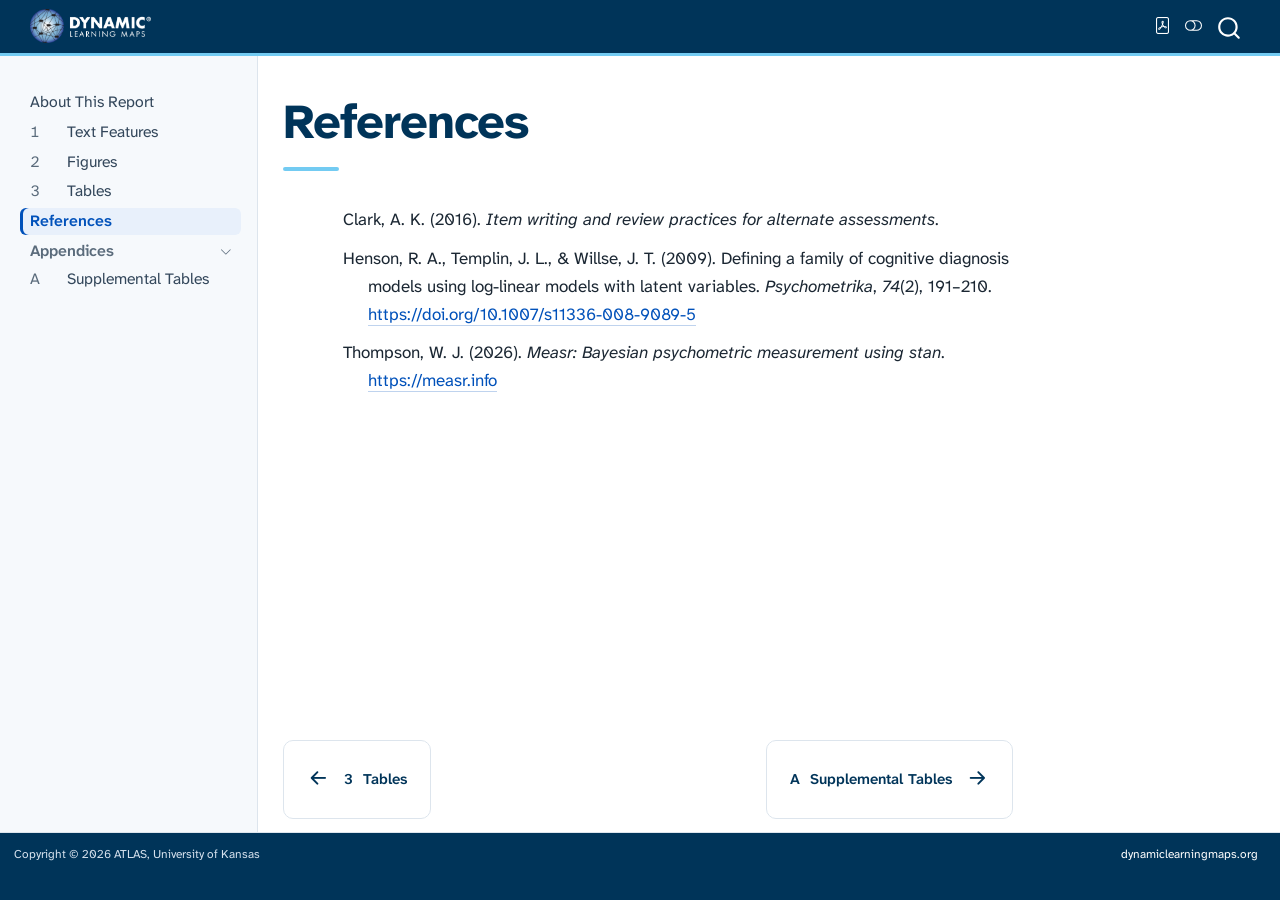
==== references.html @ d35dde50 "Built site for gh-pages" ====
<!DOCTYPE html>
<html xmlns="http://www.w3.org/1999/xhtml" lang="en-US" xml:lang="en-US"><head>

<meta charset="utf-8">
<meta name="generator" content="quarto-1.11.9">

<meta name="viewport" content="width=device-width, initial-scale=1.0, user-scalable=yes">


<title>References – Report Title</title>
<style>
/* Default styles provided by pandoc.
** See https://pandoc.org/MANUAL.html#variables-for-html for config info.
*/
span.smallcaps{font-variant: small-caps;}
div.columns{display: flex; gap: 1.5em;}
div.column{flex: auto;}
@media screen {
div.columns{gap: min(4vw, 1.5em);}
div.column{overflow-x: auto;}
}
div.hanging-indent{margin-left: 1.5em; text-indent: -1.5em;}
ul.task-list{list-style: none;}
ul.task-list li input[type="checkbox"] {
  width: 0.8em;
  margin: 0 0.8em 0.2em -1em; /* quarto-specific, see https://github.com/quarto-dev/quarto-cli/issues/4556 */ 
  vertical-align: middle;
}
/* CSS for citations */
div.csl-bib-body { }
div.csl-entry {
  clear: both;
}
.hanging-indent div.csl-entry {
  margin-left:2em;
  text-indent:-2em;
}
div.csl-left-margin {
  min-width:2em;
  float:left;
}
div.csl-right-inline {
  margin-left:2em;
  padding-left:1em;
}
div.csl-indent {
  margin-left: 2em;
}</style>


<script src="site_libs/quarto-nav/quarto-nav.js"></script>
<script src="site_libs/quarto-nav/headroom.min.js"></script>
<script src="site_libs/clipboard/clipboard.min.js"></script>
<script src="site_libs/quarto-search/autocomplete.umd.js"></script>
<script src="site_libs/quarto-search/fuse.min.js"></script>
<script src="site_libs/quarto-search/quarto-search.js"></script>
<meta name="quarto:offset" content="./">
<link href="./appendices/a-supplemental-info.html" rel="next">
<link href="./chapters/03-tables.html" rel="prev">
<link href="site_libs/quarto-contrib/quarto-project/atlas-aai/dlm-report/assets/favicon.png" rel="icon" type="image/png">
<script src="site_libs/quarto-html/quarto.js" type="module"></script>
<script src="site_libs/quarto-html/tabsets/tabsets.js" type="module"></script>
<script src="site_libs/quarto-html/scrollable-regions/scrollable-regions.js" type="module"></script>
<script src="site_libs/quarto-html/popper.min.js"></script>
<script src="site_libs/quarto-html/tippy.umd.min.js"></script>
<script src="site_libs/quarto-html/anchor.min.js"></script>
<link href="site_libs/quarto-html/tippy.css" rel="stylesheet">
<link href="site_libs/quarto-html/quarto-syntax-highlighting-c84636daebc72dab28584933245ca9c7.css" rel="stylesheet" class="quarto-color-scheme" id="quarto-text-highlighting-styles">
<link href="site_libs/quarto-html/quarto-syntax-highlighting-dark-25cd2dbe08efda6219c34eb1ef6c8f4e.css" rel="stylesheet" class="quarto-color-scheme quarto-color-alternate" id="quarto-text-highlighting-styles">
<link href="site_libs/quarto-html/quarto-syntax-highlighting-c84636daebc72dab28584933245ca9c7.css" rel="stylesheet" class="quarto-color-scheme-extra" id="quarto-text-highlighting-styles">
<script src="site_libs/bootstrap/bootstrap.min.js"></script>
<link href="site_libs/bootstrap/bootstrap-icons.css" rel="stylesheet">
<link href="site_libs/bootstrap/bootstrap-091a1f09e05f1750660d98b8151bc83d.min.css" rel="stylesheet" append-hash="true" class="quarto-color-scheme" id="quarto-bootstrap" data-mode="light">
<link href="site_libs/bootstrap/bootstrap-dark-3df6d2d046d16c4f68027968cc9288ca.min.css" rel="stylesheet" append-hash="true" class="quarto-color-scheme quarto-color-alternate" id="quarto-bootstrap" data-mode="dark">
<link href="site_libs/bootstrap/bootstrap-091a1f09e05f1750660d98b8151bc83d.min.css" rel="stylesheet" append-hash="true" class="quarto-color-scheme-extra" id="quarto-bootstrap" data-mode="light">
<link href="site_libs/quarto-contrib/dlm-report-0.1.0/dlm-assets.css" rel="stylesheet">
<script id="quarto-search-options" type="application/json">{
  "location": "navbar",
  "copy-button": false,
  "collapse-after": 3,
  "panel-placement": "end",
  "type": "overlay",
  "limit": 50,
  "keyboard-shortcut": [
    "f",
    "/",
    "s"
  ],
  "show-item-context": false,
  "language": {
    "search-no-results-text": "No results",
    "search-matching-documents-text": "matching documents",
    "search-copy-link-title": "Copy link to search",
    "search-hide-matches-text": "Hide additional matches",
    "search-more-match-text": "more match in this document",
    "search-more-matches-text": "more matches in this document",
    "search-clear-button-title": "Clear",
    "search-text-placeholder": "",
    "search-detached-cancel-button-title": "Cancel",
    "search-submit-button-title": "Submit",
    "search-label": "Search"
  }
}</script>
<style>html{ scroll-behavior: smooth; }</style>


</head>

<body class="nav-sidebar docked nav-fixed quarto-light"><a id="quarto-skip-link" class="visually-hidden-focusable" href="#quarto-document-content">Skip to main content</a><script id="quarto-html-before-body" type="application/javascript">
    const toggleBodyColorMode = (bsSheetEl) => {
      const mode = bsSheetEl.getAttribute("data-mode");
      const bodyEl = window.document.querySelector("body");
      if (mode === "dark") {
        bodyEl.classList.add("quarto-dark");
        bodyEl.classList.remove("quarto-light");
      } else {
        bodyEl.classList.add("quarto-light");
        bodyEl.classList.remove("quarto-dark");
      }
    }
    const toggleBodyColorPrimary = () => {
      const bsSheetEl = window.document.querySelector("link#quarto-bootstrap:not([rel=disabled-stylesheet])");
      if (bsSheetEl) {
        toggleBodyColorMode(bsSheetEl);
      }
    }
    const setColorSchemeToggle = (alternate) => {
      const toggles = window.document.querySelectorAll('.quarto-color-scheme-toggle');
      for (let i=0; i < toggles.length; i++) {
        const toggle = toggles[i];
        if (toggle) {
          toggle.setAttribute("aria-checked", alternate ? "true" : "false");
          if (alternate) {
            toggle.classList.add("alternate");
          } else {
            toggle.classList.remove("alternate");
          }
        }
      }
    };
    const toggleColorMode = (alternate) => {
      // Switch the stylesheets
      const primaryStylesheets = window.document.querySelectorAll('link.quarto-color-scheme:not(.quarto-color-alternate)');
      const alternateStylesheets = window.document.querySelectorAll('link.quarto-color-scheme.quarto-color-alternate');
      manageTransitions('#quarto-margin-sidebar .nav-link', false);
      if (alternate) {
        // note: dark is layered on light, we don't disable primary!
        enableStylesheet(alternateStylesheets);
        for (const sheetNode of alternateStylesheets) {
          if (sheetNode.id === "quarto-bootstrap") {
            toggleBodyColorMode(sheetNode);
          }
        }
      } else {
        disableStylesheet(alternateStylesheets);
        enableStylesheet(primaryStylesheets)
        toggleBodyColorPrimary();
      }
      manageTransitions('#quarto-margin-sidebar .nav-link', true);
      // Switch the toggles
      setColorSchemeToggle(alternate)
    }
    // Hack to workaround the fact that safari doesn't
    // properly recolor the scrollbar when toggling (#1455).
    // Not run on load: stylesheets are set before first paint there, and
    // scrolling would undo the scroll to a URL fragment (#14973).
    // The one pixel nudge keeps the reader where they were.
    const refreshSafariScrollbar = () => {
      if (navigator.userAgent.indexOf('Safari') > 0 && navigator.userAgent.indexOf('Chrome') == -1) {
        manageTransitions("body", false);
        const scrollY = window.scrollY;
        window.scrollTo(0, scrollY > 0 ? scrollY - 1 : 1);
        setTimeout(() => {
          window.scrollTo(0, scrollY);
          manageTransitions("body", true);
        }, 40);
      }
    }
    const disableStylesheet = (stylesheets) => {
      for (let i=0; i < stylesheets.length; i++) {
        const stylesheet = stylesheets[i];
        stylesheet.rel = 'disabled-stylesheet';
      }
    }
    const enableStylesheet = (stylesheets) => {
      for (let i=0; i < stylesheets.length; i++) {
        const stylesheet = stylesheets[i];
        if(stylesheet.rel !== 'stylesheet') { // for Chrome, which will still FOUC without this check
          stylesheet.rel = 'stylesheet';
        }
      }
    }
    const manageTransitions = (selector, allowTransitions) => {
      const els = window.document.querySelectorAll(selector);
      for (let i=0; i < els.length; i++) {
        const el = els[i];
        if (allowTransitions) {
          el.classList.remove('notransition');
        } else {
          el.classList.add('notransition');
        }
      }
    }
    const isFileUrl = () => {
      return window.location.protocol === 'file:';
    }
    const hasAlternateSentinel = () => {
      let styleSentinel = getColorSchemeSentinel();
      if (styleSentinel !== null) {
        return styleSentinel === "alternate";
      } else {
        return false;
      }
    }
    const setStyleSentinel = (alternate) => {
      const value = alternate ? "alternate" : "default";
      if (!isFileUrl()) {
        window.localStorage.setItem("quarto-color-scheme", value);
      } else {
        localAlternateSentinel = value;
      }
    }
    const getColorSchemeSentinel = () => {
      if (!isFileUrl()) {
        const storageValue = window.localStorage.getItem("quarto-color-scheme");
        return storageValue != null ? storageValue : localAlternateSentinel;
      } else {
        return localAlternateSentinel;
      }
    }
    const toggleGiscusIfUsed = (isAlternate, darkModeDefault) => {
      const baseTheme = document.querySelector('#giscus-base-theme')?.value ?? 'light';
      const alternateTheme = document.querySelector('#giscus-alt-theme')?.value ?? 'dark';
      let newTheme = '';
      if(authorPrefersDark) {
        newTheme = isAlternate ? baseTheme : alternateTheme;
      } else {
        newTheme = isAlternate ? alternateTheme : baseTheme;
      }
      const changeGiscusTheme = () => {
        // From: https://github.com/giscus/giscus/issues/336
        const sendMessage = (message) => {
          const iframe = document.querySelector('iframe.giscus-frame');
          if (!iframe) return;
          iframe.contentWindow.postMessage({ giscus: message }, 'https://giscus.app');
        }
        sendMessage({
          setConfig: {
            theme: newTheme
          }
        });
      }
      const isGiscussLoaded = window.document.querySelector('iframe.giscus-frame') !== null;
      if (isGiscussLoaded) {
        changeGiscusTheme();
      }
    };
    const authorPrefersDark = false;
    const darkModeDefault = authorPrefersDark;
      document.querySelector('link#quarto-text-highlighting-styles.quarto-color-scheme-extra').rel = 'disabled-stylesheet';
      document.querySelector('link#quarto-bootstrap.quarto-color-scheme-extra').rel = 'disabled-stylesheet';
    let localAlternateSentinel = darkModeDefault ? 'alternate' : 'default';
    // Dark / light mode switch
    window.quartoToggleColorScheme = () => {
      // Read the current dark / light value
      let toAlternate = !hasAlternateSentinel();
      toggleColorMode(toAlternate);
      refreshSafariScrollbar();
      setStyleSentinel(toAlternate);
      toggleGiscusIfUsed(toAlternate, darkModeDefault);
      window.dispatchEvent(new Event('resize'));
    };
    // Switch to dark mode if need be
    if (hasAlternateSentinel()) {
      toggleColorMode(true);
    } else {
      toggleColorMode(false);
    }
  </script>

<div id="quarto-search-results"></div>
  <header id="quarto-header" class="headroom fixed-top">
    <nav class="navbar navbar-expand-lg " data-bs-theme="dark" aria-label="Site">
      <div class="navbar-container container-fluid">
      <div class="navbar-brand-container mx-auto">
    <a href="./index.html" class="navbar-brand navbar-brand-logo">
    <img src="site_libs/quarto-contrib/quarto-project/atlas-aai/dlm-report/assets/dlm-logo-white.png" alt="Dynamic Learning Maps" class="navbar-logo light-content">
    <img src="site_libs/quarto-contrib/quarto-project/atlas-aai/dlm-report/assets/dlm-logo-white.png" alt="Dynamic Learning Maps" class="navbar-logo dark-content">
    </a>
  </div>
        <div class="quarto-navbar-tools tools-end">
    <a href="./example-manual.pdf" title="Download PDF" class="quarto-navigation-tool px-1" aria-label="Download PDF"><i class="bi bi-file-pdf"></i></a>
  <button type="button" role="switch" aria-checked="false" class="quarto-color-scheme-toggle quarto-navigation-tool  px-1" onclick="window.quartoToggleColorScheme(); return false;" title="Toggle dark mode" aria-label="Toggle dark mode"><i class="bi"></i></button>
</div>
          <div id="quarto-search" class="" title="Search"></div>
      </div> <!-- /container-fluid -->
    </nav>
  <nav class="quarto-secondary-nav" aria-label="Toolbar">
    <div class="container-fluid d-flex">
      <button type="button" class="quarto-btn-toggle btn" data-bs-toggle="collapse" role="button" data-bs-target=".quarto-sidebar-collapse-item" aria-controls="quarto-sidebar" aria-expanded="false" aria-label="Toggle sidebar navigation" onclick="if (window.quartoToggleHeadroom) { window.quartoToggleHeadroom(); }">
        <i class="bi bi-layout-text-sidebar-reverse"></i>
      </button>
        <nav class="quarto-page-breadcrumbs" aria-label="Breadcrumbs"><ol class="breadcrumb"><li class="breadcrumb-item"><a href="./references.html">References</a></li></ol></nav>
        <a class="flex-grow-1" data-bs-toggle="collapse" data-bs-target=".quarto-sidebar-collapse-item" onclick="if (window.quartoToggleHeadroom) { window.quartoToggleHeadroom(); }">      
        </a>
    </div>
  </nav>
</header>
<!-- content -->
<div id="quarto-content" class="quarto-container page-columns page-rows-contents page-layout-article page-navbar">
<!-- sidebar -->
  <nav id="quarto-sidebar" class="sidebar collapse collapse-horizontal quarto-sidebar-collapse-item sidebar-navigation docked overflow-auto" aria-label="Section">
    <div class="sidebar-menu-container"> 
    <ul class="list-unstyled mt-1">
        <li class="sidebar-item">
  <div class="sidebar-item-container"> 
  <a href="./index.html" class="sidebar-item-text sidebar-link">
 <span class="menu-text">About This Report</span></a>
  </div>
</li>
        <li class="sidebar-item">
  <div class="sidebar-item-container"> 
  <a href="./chapters/01-text-features.html" class="sidebar-item-text sidebar-link">
 <span class="menu-text"><span class="chapter-number">1</span>&nbsp; <span class="chapter-title">Text Features</span></span></a>
  </div>
</li>
        <li class="sidebar-item">
  <div class="sidebar-item-container"> 
  <a href="./chapters/02-figures.html" class="sidebar-item-text sidebar-link">
 <span class="menu-text"><span class="chapter-number">2</span>&nbsp; <span class="chapter-title">Figures</span></span></a>
  </div>
</li>
        <li class="sidebar-item">
  <div class="sidebar-item-container"> 
  <a href="./chapters/03-tables.html" class="sidebar-item-text sidebar-link">
 <span class="menu-text"><span class="chapter-number">3</span>&nbsp; <span class="chapter-title">Tables</span></span></a>
  </div>
</li>
        <li class="sidebar-item">
  <div class="sidebar-item-container"> 
  <a href="./references.html" class="sidebar-item-text sidebar-link active">
 <span class="menu-text">References</span></a>
  </div>
</li>
        <li class="sidebar-item sidebar-item-section">
      <div class="sidebar-item-container"> 
            <button type="button" class="sidebar-item-text sidebar-item-toggle sidebar-link text-start" data-bs-toggle="collapse" data-bs-target="#quarto-sidebar-section-1" aria-controls="quarto-sidebar-section-1" aria-expanded="true">
 <span class="menu-text" id="quarto-sidebar-section-1-label">Appendices</span><i class="bi bi-chevron-right" aria-hidden="true"></i></button>
      </div>
      <ul id="quarto-sidebar-section-1" aria-labelledby="quarto-sidebar-section-1-label" class="collapse list-unstyled sidebar-section depth1 show">  
          <li class="sidebar-item">
  <div class="sidebar-item-container"> 
  <a href="./appendices/a-supplemental-info.html" class="sidebar-item-text sidebar-link">
 <span class="menu-text"><span class="chapter-number">A</span>&nbsp; <span class="chapter-title">Supplemental Tables</span></span></a>
  </div>
</li>
      </ul>
  </li>
    </ul>
    </div>
</nav>
<div id="quarto-sidebar-glass" class="quarto-sidebar-collapse-item" data-bs-toggle="collapse" data-bs-target=".quarto-sidebar-collapse-item"></div>
<!-- margin-sidebar -->
    <div id="quarto-margin-sidebar" class="sidebar margin-sidebar zindex-bottom">
        
    </div>
<!-- main -->
<main class="content" id="quarto-document-content" tabindex="-1">


<header id="title-block-header" class="quarto-title-block default">
<div class="quarto-title">
<h1 class="title">References</h1>
</div>



<div class="quarto-title-meta">

    
  
    
  </div>
  


</header>



<div id="refs" class="references csl-bib-body hanging-indent" data-entry-spacing="0" data-line-spacing="2" role="list">
<div id="ref-clark2016" class="csl-entry" role="listitem">
Clark, A. K. (2016). <em>Item writing and review practices for alternate
assessments</em>.
</div>
<div id="ref-henson2009" class="csl-entry" role="listitem">
Henson, R. A., Templin, J. L., &amp; Willse, J. T. (2009). Defining a
family of cognitive diagnosis models using log-linear models with latent
variables. <em>Psychometrika</em>, <em>74</em>(2), 191–210. <a href="https://doi.org/10.1007/s11336-008-9089-5">https://doi.org/10.1007/s11336-008-9089-5</a>
</div>
<div id="ref-measr" class="csl-entry" role="listitem">
Thompson, W. J. (2026). <em>Measr: Bayesian psychometric measurement
using stan</em>. <a href="https://measr.info">https://measr.info</a>
</div>
</div>



</main> <!-- /main -->
<script id="quarto-html-after-body" type="application/javascript">
  window.document.addEventListener("DOMContentLoaded", function (event) {
    // Ensure there is a toggle, if there isn't float one in the top right
    if (window.document.querySelector('.quarto-color-scheme-toggle') === null) {
      const toggle = window.document.createElement('button');
      toggle.type = "button";
      toggle.setAttribute("role", "switch");
      toggle.setAttribute("aria-checked", "false");
      toggle.classList.add('top-right');
      toggle.classList.add('quarto-color-scheme-toggle');
      toggle.setAttribute("aria-label", "Toggle dark mode");
      toggle.onclick = function() { try { window.quartoToggleColorScheme(); } catch {} return false; };
      const i = window.document.createElement("i");
      i.classList.add('bi');
      toggle.appendChild(i);
      // Put the toggle in a landmark of its own, so that landmark navigation
      // can reach it.
      //
      // The container is always a fresh direct child of body, and the toggle is
      // never moved into page furniture that the theme or the author controls.
      // The toggle is positioned against the page, so any ancestor that
      // establishes a containing block captures it: a positioned element or a
      // grid for position: absolute, and transform, filter, will-change or
      // contain for position: fixed. A direct child of body has none of these
      // to inherit, and the shift when one appears is silent and visual.
      //
      // ARIA says a document should have at most one banner, and axe reports a
      // duplicate whether or not the banners carry distinct labels. So use a
      // header when the page has no banner yet, and a named region otherwise.
      //
      // A header is a banner wherever it sits, unless it is inside sectioning
      // content, so this cannot just look at the children of body: a custom
      // page layout wraps the title block header in a plain div. An explicit
      // role="banner" always counts.
      const sectioning = 'article, aside, main, nav, section, [role="article"], [role="complementary"], [role="main"], [role="navigation"], [role="region"]';
      const hasBanner = Array.from(
        window.document.querySelectorAll('header:not([role]), [role="banner"]')
      ).some(function(el) {
        return el.hasAttribute("role") || el.closest(sectioning) === null;
      });
      const container = window.document.createElement(hasBanner ? "div" : "header");
      if (hasBanner) {
        container.setAttribute("role", "region");
        container.setAttribute("aria-label", "Toggle dark mode");
      }
      container.classList.add('quarto-color-scheme-toggle-container');
      container.appendChild(toggle);
      window.document.body.appendChild(container);
    }
    setColorSchemeToggle(hasAlternateSentinel())
    const icon = "";
    const anchorJS = new window.AnchorJS();
    anchorJS.options = {
      placement: 'right',
      icon: icon
    };
    anchorJS.add('.anchored');
    const isCodeAnnotation = (el) => {
      for (const clz of el.classList) {
        if (clz.startsWith('code-annotation-')) {                     
          return true;
        }
      }
      return false;
    }
    const onCopySuccess = function(e) {
      // button target
      const button = e.trigger;
      // don't keep focus
      button.blur();
      // flash "checked"
      button.classList.add('code-copy-button-checked');
      var currentTitle = button.getAttribute("title");
      button.setAttribute("title", "Copied!");
      let tooltip;
      if (window.bootstrap) {
        button.setAttribute("data-bs-toggle", "tooltip");
        button.setAttribute("data-bs-placement", "left");
        button.setAttribute("data-bs-title", "Copied!");
        tooltip = new bootstrap.Tooltip(button, 
          { trigger: "manual", 
            customClass: "code-copy-button-tooltip",
            offset: [0, -8]});
        tooltip.show();    
      }
      setTimeout(function() {
        if (tooltip) {
          tooltip.hide();
          button.removeAttribute("data-bs-title");
          button.removeAttribute("data-bs-toggle");
          button.removeAttribute("data-bs-placement");
        }
        button.setAttribute("title", currentTitle);
        button.classList.remove('code-copy-button-checked');
      }, 1000);
      // clear code selection
      e.clearSelection();
    }
    const getTextToCopy = function(trigger) {
      const outerScaffold = trigger.parentElement.cloneNode(true);
      const codeEl = outerScaffold.querySelector('code');
      for (const childEl of codeEl.children) {
        if (isCodeAnnotation(childEl)) {
          childEl.remove();
        }
      }
      return codeEl.innerText;
    }
    const clipboard = new window.ClipboardJS('.code-copy-button:not([data-in-quarto-modal])', {
      text: getTextToCopy
    });
    clipboard.on('success', onCopySuccess);
    if (window.document.getElementById('quarto-embedded-source-code-modal')) {
      const clipboardModal = new window.ClipboardJS('.code-copy-button[data-in-quarto-modal]', {
        text: getTextToCopy,
        container: window.document.getElementById('quarto-embedded-source-code-modal')
      });
      clipboardModal.on('success', onCopySuccess);
    }
      var localhostRegex = new RegExp(/^(?:http|https):\/\/localhost\:?[0-9]*\//);
      var mailtoRegex = new RegExp(/^mailto:/);
        var filterRegex = new RegExp("https:\/\/example-dlm-report\.atlas-aai\.github\.io");
      const newWindowLabel = "(opens in a new tab)";
      const newWindowNoteId = "quarto-ext-newwindow-label";
      // Links reference one hidden label through aria-describedby, so the
      // announcement never changes their accessible name.
      var describeNewWindow = (link) => {
        if (!window.document.getElementById(newWindowNoteId)) {
          var newWindowNote = window.document.createElement("span");
          newWindowNote.id = newWindowNoteId;
          newWindowNote.hidden = true;
          newWindowNote.textContent = newWindowLabel;
          window.document.body.appendChild(newWindowNote);
        }
        var describedBy = (link.getAttribute("aria-describedby") || "").split(/\s+/).filter(Boolean);
        if (!describedBy.includes(newWindowNoteId)) {
          describedBy.push(newWindowNoteId);
          link.setAttribute("aria-describedby", describedBy.join(" "));
        }
      }
      var isInternal = (href) => {
          return filterRegex.test(href) || localhostRegex.test(href) || mailtoRegex.test(href);
      }
      // Inspect non-navigation links and adorn them if external
      window.quartoDecorateExternalLinks = function (root) {
     var links = (root || window.document).querySelectorAll('a[href]:not(.nav-link):not(.navbar-brand):not(.toc-action):not(.sidebar-link):not(.sidebar-item-toggle):not(.pagination-link):not(.no-external):not([aria-hidden]):not(.dropdown-item):not(.quarto-navigation-tool):not(.about-link)');
      for (var i=0; i<links.length; i++) {
        const link = links[i];
        if (!isInternal(link.href)) {
          // undo the damage that might have been done by quarto-nav.js in the case of
          // links that we want to consider external
          if (link.dataset.originalHref !== undefined) {
            link.href = link.dataset.originalHref;
          }
            // target, if specified
            link.setAttribute("target", "_blank");
            if (link.getAttribute("rel") === null) {
              link.setAttribute("rel", "noopener");
            }
            describeNewWindow(link);
          if (!link.classList.contains('no-external-icon')) {
          }
        }
      }
      };
      window.quartoDecorateExternalLinks(window.document);
    // Esc closes the popup (WCAG 1.4.13) and focus leaving both trigger and
    // popup closes it (WCAG 2.4.11); tippy handles neither for interactive popups.
    const hideOnEscAndFocusOut = {
      name: 'hideOnEscAndFocusOut',
      defaultValue: true,
      fn(instance) {
        const dismiss = () => {
          // A show scheduled by the trigger delay would otherwise reopen it
          instance.clearDelayTimeouts();
          instance.hide();
        };
        const onKeyDown = (event) => {
          if (event.key !== 'Escape') {
            return;
          }
          // Keep Esc from also reaching page handlers (e.g. reveal.js overview),
          // except an open reveal.js slide menu, which Esc should close too.
          // The menu handles keys only when its keyboard option is on.
          const menuHandlesEsc = window.Reveal?.getPlugin?.('menu')?.isOpen() &&
            window.Reveal.getConfig().menu?.keyboard !== false;
          if (!menuHandlesEsc) {
            event.stopPropagation();
          }
          if (instance.popper.contains(window.document.activeElement)) {
            // Disabled while refocusing so the focus trigger does not reopen it
            instance.disable();
            instance.reference.focus();
            instance.enable();
          }
          dismiss();
        };
        const onFocusOut = (event) => {
          const target = event.relatedTarget;
          if (target && !instance.reference.contains(target) &&
              !instance.popper.contains(target)) {
            dismiss();
          }
        };
        // On the trigger too: a click trigger (code-annotations: select) has no
        // blur handling. Attached for the instance's lifetime so leaving the
        // trigger also cancels a show still pending on the trigger delay.
        instance.reference.addEventListener('focusout', onFocusOut);
        return {
          onShow() {
            window.document.addEventListener('keydown', onKeyDown, true);
            instance.popper.addEventListener('focusout', onFocusOut);
          },
          onHide() {
            window.document.removeEventListener('keydown', onKeyDown, true);
            instance.popper.removeEventListener('focusout', onFocusOut);
          },
          onDestroy() {
            instance.reference.removeEventListener('focusout', onFocusOut);
          },
        };
      },
    };
    function tippyHover(el, contentFn, onTriggerFn, onUntriggerFn) {
      const config = {
        allowHTML: true,
        maxWidth: 500,
        delay: 100,
        arrow: false,
        appendTo: function(el) {
            return el.parentElement;
        },
        interactive: true,
        interactiveBorder: 10,
        theme: 'quarto',
        placement: 'bottom-start',
        plugins: [hideOnEscAndFocusOut],
      };
      if (contentFn) {
        config.content = contentFn;
      }
      if (onTriggerFn) {
        config.onTrigger = onTriggerFn;
      }
      if (onUntriggerFn) {
        config.onUntrigger = onUntriggerFn;
      }
      window.tippy(el, config); 
    }
    const noterefs = window.document.querySelectorAll('a[role="doc-noteref"]');
    for (var i=0; i<noterefs.length; i++) {
      const ref = noterefs[i];
      tippyHover(ref, function() {
        // use id or data attribute instead here
        let href = ref.getAttribute('data-footnote-href') || ref.getAttribute('href');
        try { href = new URL(href).hash; } catch {}
        const id = href.replace(/^#\/?/, "");
        const note = window.document.getElementById(id);
        if (note) {
          return note.innerHTML;
        } else {
          return "";
        }
      });
    }
    const xrefs = window.document.querySelectorAll('a.quarto-xref');
    const processXRef = (id, note) => {
      // Strip column container classes
      const stripColumnClz = (el) => {
        el.classList.remove("page-full", "page-columns");
        if (el.children) {
          for (const child of el.children) {
            stripColumnClz(child);
          }
        }
      }
      stripColumnClz(note)
      if (id === null || id.startsWith('sec-')) {
        // Special case sections, only their first couple elements
        const container = document.createElement("div");
        if (note.children && note.children.length > 2) {
          container.appendChild(note.children[0].cloneNode(true));
          for (let i = 1; i < note.children.length; i++) {
            const child = note.children[i];
            if (child.tagName === "P" && child.innerText === "") {
              continue;
            } else {
              container.appendChild(child.cloneNode(true));
              break;
            }
          }
          if (window.Quarto?.typesetMath) {
            window.Quarto.typesetMath(container);
          }
          return container.innerHTML
        } else {
          if (window.Quarto?.typesetMath) {
            window.Quarto.typesetMath(note);
          }
          return note.innerHTML;
        }
      } else {
        // Remove any anchor links if they are present
        const anchorLink = note.querySelector('a.anchorjs-link');
        if (anchorLink) {
          anchorLink.remove();
        }
        if (window.Quarto?.typesetMath) {
          window.Quarto.typesetMath(note);
        }
        if (note.classList.contains("callout")) {
          return note.outerHTML;
        } else {
          return note.innerHTML;
        }
      }
    }
    for (var i=0; i<xrefs.length; i++) {
      const xref = xrefs[i];
      tippyHover(xref, undefined, function(instance) {
        instance.disable();
        let url = xref.getAttribute('href');
        let hash = undefined; 
        if (url.startsWith('#')) {
          hash = url;
        } else {
          try { hash = new URL(url).hash; } catch {}
        }
        if (hash) {
          const id = hash.replace(/^#\/?/, "");
          const note = window.document.getElementById(id);
          if (note !== null) {
            try {
              const html = processXRef(id, note.cloneNode(true));
              instance.setContent(html);
            } finally {
              instance.enable();
              instance.show();
            }
          } else {
            // See if we can fetch this
            fetch(url.split('#')[0])
            .then(res => res.text())
            .then(html => {
              const parser = new DOMParser();
              const htmlDoc = parser.parseFromString(html, "text/html");
              const note = htmlDoc.getElementById(id);
              if (note !== null) {
                const html = processXRef(id, note);
                instance.setContent(html);
              } 
            }).finally(() => {
              instance.enable();
              instance.show();
            });
          }
        } else {
          // See if we can fetch a full url (with no hash to target)
          // This is a special case and we should probably do some content thinning / targeting
          fetch(url)
          .then(res => res.text())
          .then(html => {
            const parser = new DOMParser();
            const htmlDoc = parser.parseFromString(html, "text/html");
            const note = htmlDoc.querySelector('main.content');
            if (note !== null) {
              // This should only happen for chapter cross references
              // (since there is no id in the URL)
              // remove the first header
              if (note.children.length > 0 && note.children[0].tagName === "HEADER") {
                note.children[0].remove();
              }
              const html = processXRef(null, note);
              instance.setContent(html);
            } 
          }).finally(() => {
            instance.enable();
            instance.show();
          });
        }
      }, function(instance) {
      });
    }
        let selectedAnnoteEl;
        const selectorForAnnotation = ( cell, annotation) => {
          let cellAttr = 'data-code-cell="' + cell + '"';
          let lineAttr = 'data-code-annotation="' +  annotation + '"';
          const selector = 'span[' + cellAttr + '][' + lineAttr + ']';
          return selector;
        }
        const selectCodeLines = (annoteEl) => {
          const doc = window.document;
          const targetCell = annoteEl.getAttribute("data-target-cell");
          const targetAnnotation = annoteEl.getAttribute("data-target-annotation");
          const annoteSpan = window.document.querySelector(selectorForAnnotation(targetCell, targetAnnotation));
          const lines = annoteSpan.getAttribute("data-code-lines").split(",");
          const lineIds = lines.map((line) => {
            return targetCell + "-" + line;
          })
          // Each band is positioned against its own containing block, which is
          // not the offsetParent of the lines, so place it from client rects.
          const placeBand = (band, firstEl, lastEl, codeBlock) => {
            const container = band.offsetParent;
            if (container === null) {
              return;
            }
            const containerRect = container.getBoundingClientRect();
            // Reveal.js scales slides with a transform, so convert client
            // pixels back to the CSS pixels of the container.
            const scale = containerRect.height / container.offsetHeight || 1;
            const firstRect = firstEl.getBoundingClientRect();
            const lastRect = lastEl.getBoundingClientRect();
            const top = (firstRect.top - containerRect.top) / scale - container.clientTop + container.scrollTop;
            const height = (lastRect.bottom - firstRect.top) / scale;
            band.style.top = top - 2 + "px";
            band.style.height = height + 4 + "px";
            if (codeBlock) {
              // Without the copy button wrapper, the containing block is wider
              // than the code block, so span the code block explicitly.
              const blockRect = codeBlock.getBoundingClientRect();
              band.style.left = (blockRect.left - containerRect.left) / scale - container.clientLeft + container.scrollLeft + "px";
              band.style.width = blockRect.width / scale + "px";
            }
          };
          if (lineIds.length > 0) {
            const el = window.document.getElementById(lineIds[0]);
            const lastEl = window.document.getElementById(lineIds[lineIds.length - 1]);
            const parent = el.parentElement.parentElement;
            // cook up a div (if necessary) and position it
            let div = window.document.getElementById("code-annotation-line-highlight");
            if (div === null) {
              div = window.document.createElement("div");
              div.setAttribute("id", "code-annotation-line-highlight");
              div.style.position = 'absolute';
              parent.appendChild(div);
            }
            placeBand(div, el, lastEl, parent.closest("div.sourceCode") || parent);
            let gutterDiv = window.document.getElementById("code-annotation-line-highlight-gutter");
            if (gutterDiv === null) {
              gutterDiv = window.document.createElement("div");
              gutterDiv.setAttribute("id", "code-annotation-line-highlight-gutter");
              gutterDiv.style.position = 'absolute';
              const codeCell = window.document.getElementById(targetCell);
              const gutter = codeCell.querySelector('.code-annotation-gutter');
              gutter.appendChild(gutterDiv);
            }
            placeBand(gutterDiv, el, lastEl);
            selectedAnnoteEl = annoteEl;
          }
        };
        const unselectCodeLines = () => {
          const elementsIds = ["code-annotation-line-highlight", "code-annotation-line-highlight-gutter"];
          elementsIds.forEach((elId) => {
            const div = window.document.getElementById(elId);
            if (div) {
              div.remove();
            }
          });
          selectedAnnoteEl = undefined;
        };
          // Handle positioning of the toggle
      window.addEventListener(
        "resize",
        throttle(() => {
          elRect = undefined;
          if (selectedAnnoteEl) {
            selectCodeLines(selectedAnnoteEl);
          }
        }, 10)
      );
      function throttle(fn, ms) {
      let throttle = false;
      let timer;
        return (...args) => {
          if(!throttle) { // first call gets through
              fn.apply(this, args);
              throttle = true;
          } else { // all the others get throttled
              if(timer) clearTimeout(timer); // cancel #2
              timer = setTimeout(() => {
                fn.apply(this, args);
                timer = throttle = false;
              }, ms);
          }
        };
      }
        // Attach click handler to the DT
        const annoteDls = window.document.querySelectorAll('dt[data-target-cell]');
        for (const annoteDlNode of annoteDls) {
          annoteDlNode.addEventListener('click', (event) => {
            const clickedEl = event.target;
            if (clickedEl !== selectedAnnoteEl) {
              unselectCodeLines();
              const activeEl = window.document.querySelector('dt[data-target-cell].code-annotation-active');
              if (activeEl) {
                activeEl.classList.remove('code-annotation-active');
              }
              selectCodeLines(clickedEl);
              clickedEl.classList.add('code-annotation-active');
            } else {
              // Unselect the line
              unselectCodeLines();
              clickedEl.classList.remove('code-annotation-active');
            }
          });
        }
    const findCites = (el) => {
      const parentEl = el.parentElement;
      if (parentEl) {
        const cites = parentEl.dataset.cites;
        if (cites) {
          return {
            el,
            cites: cites.split(' ')
          };
        } else {
          return findCites(el.parentElement)
        }
      } else {
        return undefined;
      }
    };
    var bibliorefs = window.document.querySelectorAll('a[role="doc-biblioref"]');
    for (var i=0; i<bibliorefs.length; i++) {
      const ref = bibliorefs[i];
      const citeInfo = findCites(ref);
      if (citeInfo) {
        tippyHover(citeInfo.el, function() {
          var popup = window.document.createElement('div');
          citeInfo.cites.forEach(function(cite) {
            var citeDiv = window.document.createElement('div');
            citeDiv.classList.add('hanging-indent');
            citeDiv.classList.add('csl-entry');
            var biblioDiv = window.document.getElementById('ref-' + cite);
            if (biblioDiv) {
              citeDiv.innerHTML = biblioDiv.innerHTML;
            }
            popup.appendChild(citeDiv);
          });
          return popup.innerHTML;
        });
      }
    }
  });
  </script>
  <script type="application/javascript">
  window.quartoScrollableRegionsLabels = {"code":"Scrollable code","output":"Scrollable output"};
  </script>
<nav class="page-navigation" aria-label="Page">
  <div class="nav-page nav-page-previous">
      <a href="./chapters/03-tables.html" class="pagination-link" aria-label="Tables">
        <i class="bi bi-arrow-left-short"></i> <span class="nav-page-text"><span class="chapter-number">3</span>&nbsp; <span class="chapter-title">Tables</span></span>
      </a>          
  </div>
  <div class="nav-page nav-page-next">
      <a href="./appendices/a-supplemental-info.html" class="pagination-link" aria-label="Supplemental Tables">
        <span class="nav-page-text"><span class="chapter-number">A</span>&nbsp; <span class="chapter-title">Supplemental Tables</span></span> <i class="bi bi-arrow-right-short"></i>
      </a>
  </div>
</nav>
</div> <!-- /content -->
<footer class="footer">
  <div class="nav-footer">
    <div class="nav-footer-left">
<p>Copyright © 2026 ATLAS, University of Kansas</p>
</div>   
    <div class="nav-footer-center">
      &nbsp;
    </div>
    <div class="nav-footer-right">
      <ul class="footer-items list-unstyled">
    <li class="nav-item">
    <a class="nav-link" href="https://dynamiclearningmaps.org">
<p>dynamiclearningmaps.org</p>
</a>
  </li>  
</ul>
    </div>
  </div>
</footer>




<script src="site_libs/quarto-html/zenscroll-min.js"></script>
<script src="site_libs/quarto-contrib/dlm-report-0.1.0/dlm.js"></script>
</body></html>
---- site_libs/quarto-html/tippy.css ----
.tippy-box[data-animation=fade][data-state=hidden]{opacity:0}[data-tippy-root]{max-width:calc(100vw - 10px)}.tippy-box{position:relative;background-color:#333;color:#fff;border-radius:4px;font-size:14px;line-height:1.4;white-space:normal;outline:0;transition-property:transform,visibility,opacity}.tippy-box[data-placement^=top]>.tippy-arrow{bottom:0}.tippy-box[data-placement^=top]>.tippy-arrow:before{bottom:-7px;left:0;border-width:8px 8px 0;border-top-color:initial;transform-origin:center top}.tippy-box[data-placement^=bottom]>.tippy-arrow{top:0}.tippy-box[data-placement^=bottom]>.tippy-arrow:before{top:-7px;left:0;border-width:0 8px 8px;border-bottom-color:initial;transform-origin:center bottom}.tippy-box[data-placement^=left]>.tippy-arrow{right:0}.tippy-box[data-placement^=left]>.tippy-arrow:before{border-width:8px 0 8px 8px;border-left-color:initial;right:-7px;transform-origin:center left}.tippy-box[data-placement^=right]>.tippy-arrow{left:0}.tippy-box[data-placement^=right]>.tippy-arrow:before{left:-7px;border-width:8px 8px 8px 0;border-right-color:initial;transform-origin:center right}.tippy-box[data-inertia][data-state=visible]{transition-timing-function:cubic-bezier(.54,1.5,.38,1.11)}.tippy-arrow{width:16px;height:16px;color:#333}.tippy-arrow:before{content:"";position:absolute;border-color:transparent;border-style:solid}.tippy-content{position:relative;padding:5px 9px;z-index:1}
---- site_libs/quarto-html/quarto-syntax-highlighting-c84636daebc72dab28584933245ca9c7.css ----
/* quarto syntax highlight colors */
:root {
  --quarto-hl-ot-color: #003B4F;
  --quarto-hl-at-color: #657422;
  --quarto-hl-ss-color: #20794D;
  --quarto-hl-an-color: #5E5E5E;
  --quarto-hl-fu-color: #4758AB;
  --quarto-hl-st-color: #20794D;
  --quarto-hl-cf-color: #003B4F;
  --quarto-hl-op-color: #5E5E5E;
  --quarto-hl-er-color: #AD0000;
  --quarto-hl-bn-color: #AD0000;
  --quarto-hl-al-color: #AD0000;
  --quarto-hl-va-color: #111111;
  --quarto-hl-bu-color: inherit;
  --quarto-hl-ex-color: inherit;
  --quarto-hl-pp-color: #AD0000;
  --quarto-hl-in-color: #5E5E5E;
  --quarto-hl-vs-color: #20794D;
  --quarto-hl-wa-color: #5E5E5E;
  --quarto-hl-do-color: #5E5E5E;
  --quarto-hl-im-color: #00769E;
  --quarto-hl-ch-color: #20794D;
  --quarto-hl-dt-color: #AD0000;
  --quarto-hl-fl-color: #AD0000;
  --quarto-hl-co-color: #5E5E5E;
  --quarto-hl-cv-color: #5E5E5E;
  --quarto-hl-cn-color: #8f5902;
  --quarto-hl-sc-color: #5E5E5E;
  --quarto-hl-dv-color: #AD0000;
  --quarto-hl-kw-color: #003B4F;
}

/* other quarto variables */
:root {
  --quarto-font-monospace: "Fira Code", ui-monospace, SFMono-Regular, Menlo, Consolas, monospace;
}

/* syntax highlight based on Pandoc's rules */
pre > code.sourceCode > span {
  color: #003B4F;
}

code.sourceCode > span {
  color: #003B4F;
}

div.sourceCode,
div.sourceCode pre.sourceCode {
  color: #003B4F;
}

/* Normal */
code span {
  color: #003B4F;
}

/* Alert */
code span.al {
  color: #AD0000;
  font-style: inherit;
}

/* Annotation */
code span.an {
  color: #5E5E5E;
  font-style: inherit;
}

/* Attribute */
code span.at {
  color: #657422;
  font-style: inherit;
}

/* BaseN */
code span.bn {
  color: #AD0000;
  font-style: inherit;
}

/* BuiltIn */
code span.bu {
  font-style: inherit;
}

/* ControlFlow */
code span.cf {
  color: #003B4F;
  font-weight: bold;
  font-style: inherit;
}

/* Char */
code span.ch {
  color: #20794D;
  font-style: inherit;
}

/* Constant */
code span.cn {
  color: #8f5902;
  font-style: inherit;
}

/* Comment */
code span.co {
  color: #5E5E5E;
  font-style: inherit;
}

/* CommentVar */
code span.cv {
  color: #5E5E5E;
  font-style: italic;
}

/* Documentation */
code span.do {
  color: #5E5E5E;
  font-style: italic;
}

/* DataType */
code span.dt {
  color: #AD0000;
  font-style: inherit;
}

/* DecVal */
code span.dv {
  color: #AD0000;
  font-style: inherit;
}

/* Error */
code span.er {
  color: #AD0000;
  font-style: inherit;
}

/* Extension */
code span.ex {
  font-style: inherit;
}

/* Float */
code span.fl {
  color: #AD0000;
  font-style: inherit;
}

/* Function */
code span.fu {
  color: #4758AB;
  font-style: inherit;
}

/* Import */
code span.im {
  color: #00769E;
  font-style: inherit;
}

/* Information */
code span.in {
  color: #5E5E5E;
  font-style: inherit;
}

/* Keyword */
code span.kw {
  color: #003B4F;
  font-weight: bold;
  font-style: inherit;
}

/* Operator */
code span.op {
  color: #5E5E5E;
  font-style: inherit;
}

/* Other */
code span.ot {
  color: #003B4F;
  font-style: inherit;
}

/* Preprocessor */
code span.pp {
  color: #AD0000;
  font-style: inherit;
}

/* SpecialChar */
code span.sc {
  color: #5E5E5E;
  font-style: inherit;
}

/* SpecialString */
code span.ss {
  color: #20794D;
  font-style: inherit;
}

/* String */
code span.st {
  color: #20794D;
  font-style: inherit;
}

/* Variable */
code span.va {
  color: #111111;
  font-style: inherit;
}

/* VerbatimString */
code span.vs {
  color: #20794D;
  font-style: inherit;
}

/* Warning */
code span.wa {
  color: #5E5E5E;
  font-style: italic;
}

.prevent-inlining {
  content: "</";
}

/*# sourceMappingURL=889a3d44f7b47cb6d43228d524eecc7d.css.map */
---- site_libs/quarto-html/quarto-syntax-highlighting-dark-25cd2dbe08efda6219c34eb1ef6c8f4e.css ----
/* quarto syntax highlight colors */
:root {
  --quarto-hl-al-color: #f07178;
  --quarto-hl-an-color: #d4d0ab;
  --quarto-hl-at-color: #00e0e0;
  --quarto-hl-bn-color: #d4d0ab;
  --quarto-hl-bu-color: #abe338;
  --quarto-hl-ch-color: #abe338;
  --quarto-hl-co-color: #f8f8f2;
  --quarto-hl-cv-color: #ffd700;
  --quarto-hl-cn-color: #ffd700;
  --quarto-hl-cf-color: #ffa07a;
  --quarto-hl-dt-color: #ffa07a;
  --quarto-hl-dv-color: #d4d0ab;
  --quarto-hl-do-color: #f8f8f2;
  --quarto-hl-er-color: #f07178;
  --quarto-hl-ex-color: #00e0e0;
  --quarto-hl-fl-color: #d4d0ab;
  --quarto-hl-fu-color: #ffa07a;
  --quarto-hl-im-color: #abe338;
  --quarto-hl-in-color: #d4d0ab;
  --quarto-hl-kw-color: #ffa07a;
  --quarto-hl-op-color: #ffa07a;
  --quarto-hl-ot-color: #00e0e0;
  --quarto-hl-pp-color: #dcc6e0;
  --quarto-hl-re-color: #00e0e0;
  --quarto-hl-sc-color: #abe338;
  --quarto-hl-ss-color: #abe338;
  --quarto-hl-st-color: #abe338;
  --quarto-hl-va-color: #00e0e0;
  --quarto-hl-vs-color: #abe338;
  --quarto-hl-wa-color: #dcc6e0;
}

/* other quarto variables */
:root {
  --quarto-font-monospace: "Fira Code", ui-monospace, SFMono-Regular, Menlo, Consolas, monospace;
}

/* syntax highlight based on Pandoc's rules */
pre > code.sourceCode > span {
  color: #f8f8f2;
}

code.sourceCode > span {
  color: #f8f8f2;
}

div.sourceCode,
div.sourceCode pre.sourceCode {
  color: #f8f8f2;
}

/* Normal */
code span {
  color: #f8f8f2;
}

/* Alert */
code span.al {
  color: #f07178;
}

/* Annotation */
code span.an {
  color: #d4d0ab;
}

/* Attribute */
code span.at {
  color: #00e0e0;
}

/* BaseN */
code span.bn {
  color: #d4d0ab;
}

/* BuiltIn */
code span.bu {
  color: #abe338;
}

/* ControlFlow */
code span.cf {
  font-weight: bold;
  color: #ffa07a;
}

/* Char */
code span.ch {
  color: #abe338;
}

/* Constant */
code span.cn {
  color: #ffd700;
}

/* Comment */
code span.co {
  font-style: italic;
  color: #f8f8f2;
}

/* CommentVar */
code span.cv {
  color: #ffd700;
}

/* Documentation */
code span.do {
  color: #f8f8f2;
}

/* DataType */
code span.dt {
  color: #ffa07a;
}

/* DecVal */
code span.dv {
  color: #d4d0ab;
}

/* Error */
code span.er {
  color: #f07178;
  text-decoration: underline;
}

/* Extension */
code span.ex {
  font-weight: bold;
  color: #00e0e0;
}

/* Float */
code span.fl {
  color: #d4d0ab;
}

/* Function */
code span.fu {
  color: #ffa07a;
}

/* Import */
code span.im {
  color: #abe338;
}

/* Information */
code span.in {
  color: #d4d0ab;
}

/* Keyword */
code span.kw {
  font-weight: bold;
  color: #ffa07a;
}

/* Operator */
code span.op {
  color: #ffa07a;
}

/* Other */
code span.ot {
  color: #00e0e0;
}

/* Preprocessor */
code span.pp {
  color: #dcc6e0;
}

/* RegionMarker */
code span.re {
  background-color: #f8f8f2;
  color: #00e0e0;
}

/* SpecialChar */
code span.sc {
  color: #abe338;
}

/* SpecialString */
code span.ss {
  color: #abe338;
}

/* String */
code span.st {
  color: #abe338;
}

/* Variable */
code span.va {
  color: #00e0e0;
}

/* VerbatimString */
code span.vs {
  color: #abe338;
}

/* Warning */
code span.wa {
  color: #dcc6e0;
}

.prevent-inlining {
  content: "</";
}

/*# sourceMappingURL=2013d8b892d40f5096fbc01f2234bf8b.css.map */
---- site_libs/quarto-html/quarto-syntax-highlighting-c84636daebc72dab28584933245ca9c7.css ----
/* quarto syntax highlight colors */
:root {
  --quarto-hl-ot-color: #003B4F;
  --quarto-hl-at-color: #657422;
  --quarto-hl-ss-color: #20794D;
  --quarto-hl-an-color: #5E5E5E;
  --quarto-hl-fu-color: #4758AB;
  --quarto-hl-st-color: #20794D;
  --quarto-hl-cf-color: #003B4F;
  --quarto-hl-op-color: #5E5E5E;
  --quarto-hl-er-color: #AD0000;
  --quarto-hl-bn-color: #AD0000;
  --quarto-hl-al-color: #AD0000;
  --quarto-hl-va-color: #111111;
  --quarto-hl-bu-color: inherit;
  --quarto-hl-ex-color: inherit;
  --quarto-hl-pp-color: #AD0000;
  --quarto-hl-in-color: #5E5E5E;
  --quarto-hl-vs-color: #20794D;
  --quarto-hl-wa-color: #5E5E5E;
  --quarto-hl-do-color: #5E5E5E;
  --quarto-hl-im-color: #00769E;
  --quarto-hl-ch-color: #20794D;
  --quarto-hl-dt-color: #AD0000;
  --quarto-hl-fl-color: #AD0000;
  --quarto-hl-co-color: #5E5E5E;
  --quarto-hl-cv-color: #5E5E5E;
  --quarto-hl-cn-color: #8f5902;
  --quarto-hl-sc-color: #5E5E5E;
  --quarto-hl-dv-color: #AD0000;
  --quarto-hl-kw-color: #003B4F;
}

/* other quarto variables */
:root {
  --quarto-font-monospace: "Fira Code", ui-monospace, SFMono-Regular, Menlo, Consolas, monospace;
}

/* syntax highlight based on Pandoc's rules */
pre > code.sourceCode > span {
  color: #003B4F;
}

code.sourceCode > span {
  color: #003B4F;
}

div.sourceCode,
div.sourceCode pre.sourceCode {
  color: #003B4F;
}

/* Normal */
code span {
  color: #003B4F;
}

/* Alert */
code span.al {
  color: #AD0000;
  font-style: inherit;
}

/* Annotation */
code span.an {
  color: #5E5E5E;
  font-style: inherit;
}

/* Attribute */
code span.at {
  color: #657422;
  font-style: inherit;
}

/* BaseN */
code span.bn {
  color: #AD0000;
  font-style: inherit;
}

/* BuiltIn */
code span.bu {
  font-style: inherit;
}

/* ControlFlow */
code span.cf {
  color: #003B4F;
  font-weight: bold;
  font-style: inherit;
}

/* Char */
code span.ch {
  color: #20794D;
  font-style: inherit;
}

/* Constant */
code span.cn {
  color: #8f5902;
  font-style: inherit;
}

/* Comment */
code span.co {
  color: #5E5E5E;
  font-style: inherit;
}

/* CommentVar */
code span.cv {
  color: #5E5E5E;
  font-style: italic;
}

/* Documentation */
code span.do {
  color: #5E5E5E;
  font-style: italic;
}

/* DataType */
code span.dt {
  color: #AD0000;
  font-style: inherit;
}

/* DecVal */
code span.dv {
  color: #AD0000;
  font-style: inherit;
}

/* Error */
code span.er {
  color: #AD0000;
  font-style: inherit;
}

/* Extension */
code span.ex {
  font-style: inherit;
}

/* Float */
code span.fl {
  color: #AD0000;
  font-style: inherit;
}

/* Function */
code span.fu {
  color: #4758AB;
  font-style: inherit;
}

/* Import */
code span.im {
  color: #00769E;
  font-style: inherit;
}

/* Information */
code span.in {
  color: #5E5E5E;
  font-style: inherit;
}

/* Keyword */
code span.kw {
  color: #003B4F;
  font-weight: bold;
  font-style: inherit;
}

/* Operator */
code span.op {
  color: #5E5E5E;
  font-style: inherit;
}

/* Other */
code span.ot {
  color: #003B4F;
  font-style: inherit;
}

/* Preprocessor */
code span.pp {
  color: #AD0000;
  font-style: inherit;
}

/* SpecialChar */
code span.sc {
  color: #5E5E5E;
  font-style: inherit;
}

/* SpecialString */
code span.ss {
  color: #20794D;
  font-style: inherit;
}

/* String */
code span.st {
  color: #20794D;
  font-style: inherit;
}

/* Variable */
code span.va {
  color: #111111;
  font-style: inherit;
}

/* VerbatimString */
code span.vs {
  color: #20794D;
  font-style: inherit;
}

/* Warning */
code span.wa {
  color: #5E5E5E;
  font-style: italic;
}

.prevent-inlining {
  content: "</";
}

/*# sourceMappingURL=889a3d44f7b47cb6d43228d524eecc7d.css.map */
---- site_libs/quarto-contrib/dlm-report-0.1.0/dlm-assets.css ----
/* DLM report: self-hosted fonts and brand imagery.
   Quarto copies dependency files flat into the dependency folder in site_libs/quarto-contrib. */

@font-face {
  font-family: "Atkinson Hyperlegible Next";
  font-style: normal;
  font-weight: 200 800;
  font-display: swap;
  src: url("atkinson-hyperlegible-next-wght-normal.woff2") format("woff2-variations"),
       url("atkinson-hyperlegible-next-wght-normal.woff2") format("woff2");
}

@font-face {
  font-family: "Atkinson Hyperlegible Next";
  font-style: italic;
  font-weight: 200 800;
  font-display: swap;
  src: url("atkinson-hyperlegible-next-wght-italic.woff2") format("woff2-variations"),
       url("atkinson-hyperlegible-next-wght-italic.woff2") format("woff2");
}

@font-face {
  font-family: "Fira Code";
  font-style: normal;
  font-weight: 300 700;
  font-display: swap;
  src: url("fira-code-wght-normal.woff2") format("woff2-variations"),
       url("fira-code-wght-normal.woff2") format("woff2");
}

/* Brand imagery lives here (not in the theme) so the URLs resolve relative
   to this stylesheet. */
#title-block-header.dlm-cover .dlm-cover-ornament-left { background-image: url("hero-left.svg"); }
#title-block-header.dlm-cover .dlm-cover-ornament-right { background-image: url("hero-right.svg"); }
#title-block-header.dlm-cover .dlm-cover-logo { background-image: url("dlm-logo.png"); }
body.quarto-dark #title-block-header.dlm-cover .dlm-cover-logo { background-image: url("dlm-logo-white.png"); }
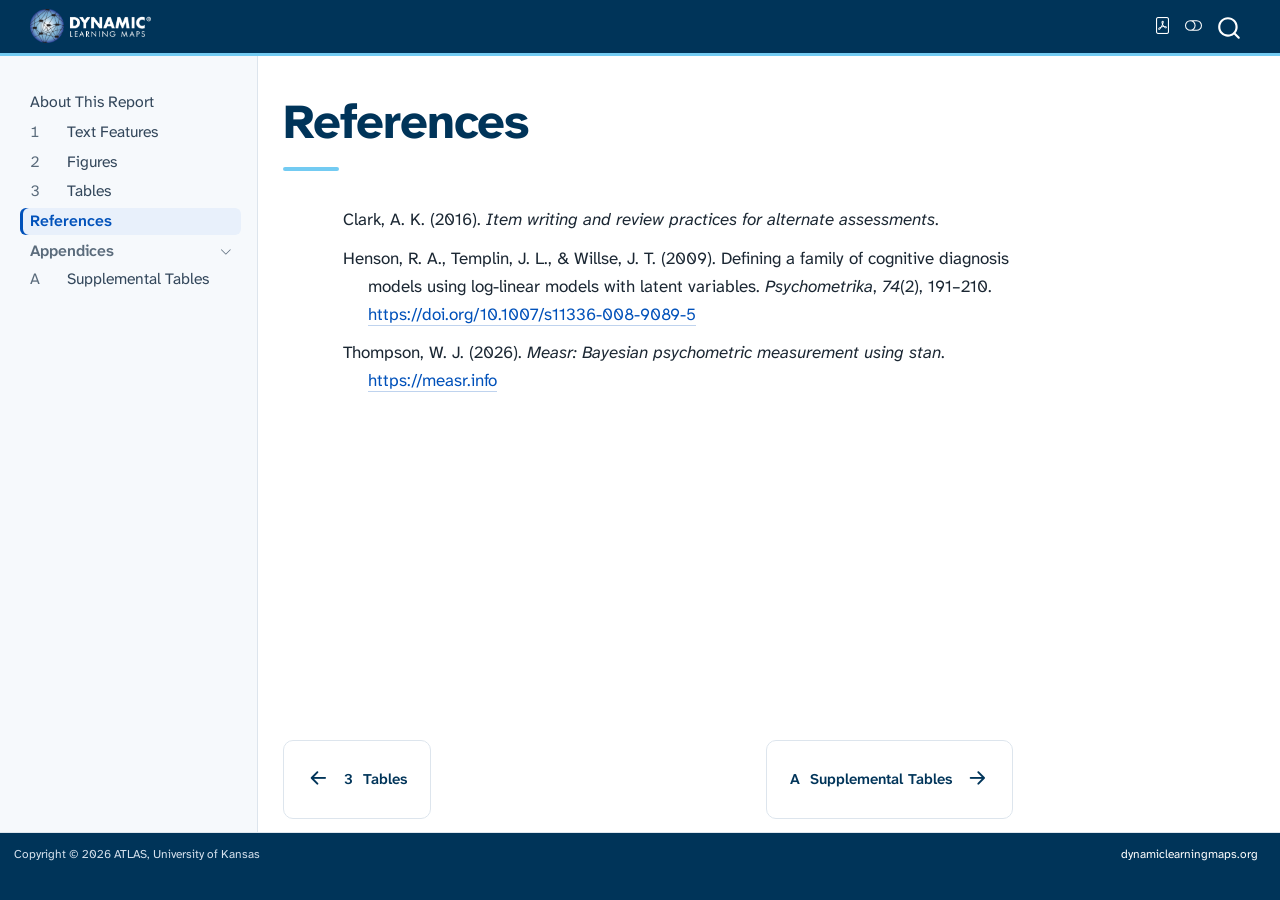
==== commit 297c7000: "Built site for gh-pages" ====
--- a/references.html
+++ b/references.html
@@ -528,7 +528,7 @@
     }
       var localhostRegex = new RegExp(/^(?:http|https):\/\/localhost\:?[0-9]*\//);
       var mailtoRegex = new RegExp(/^mailto:/);
-        var filterRegex = new RegExp("https:\/\/example-dlm-report\.atlas-aai\.github\.io");
+        var filterRegex = new RegExp("https:\/\/atlas-aai\.github\.io\/example-dlm-report\/");
       const newWindowLabel = "(opens in a new tab)";
       const newWindowNoteId = "quarto-ext-newwindow-label";
       // Links reference one hidden label through aria-describedby, so the
